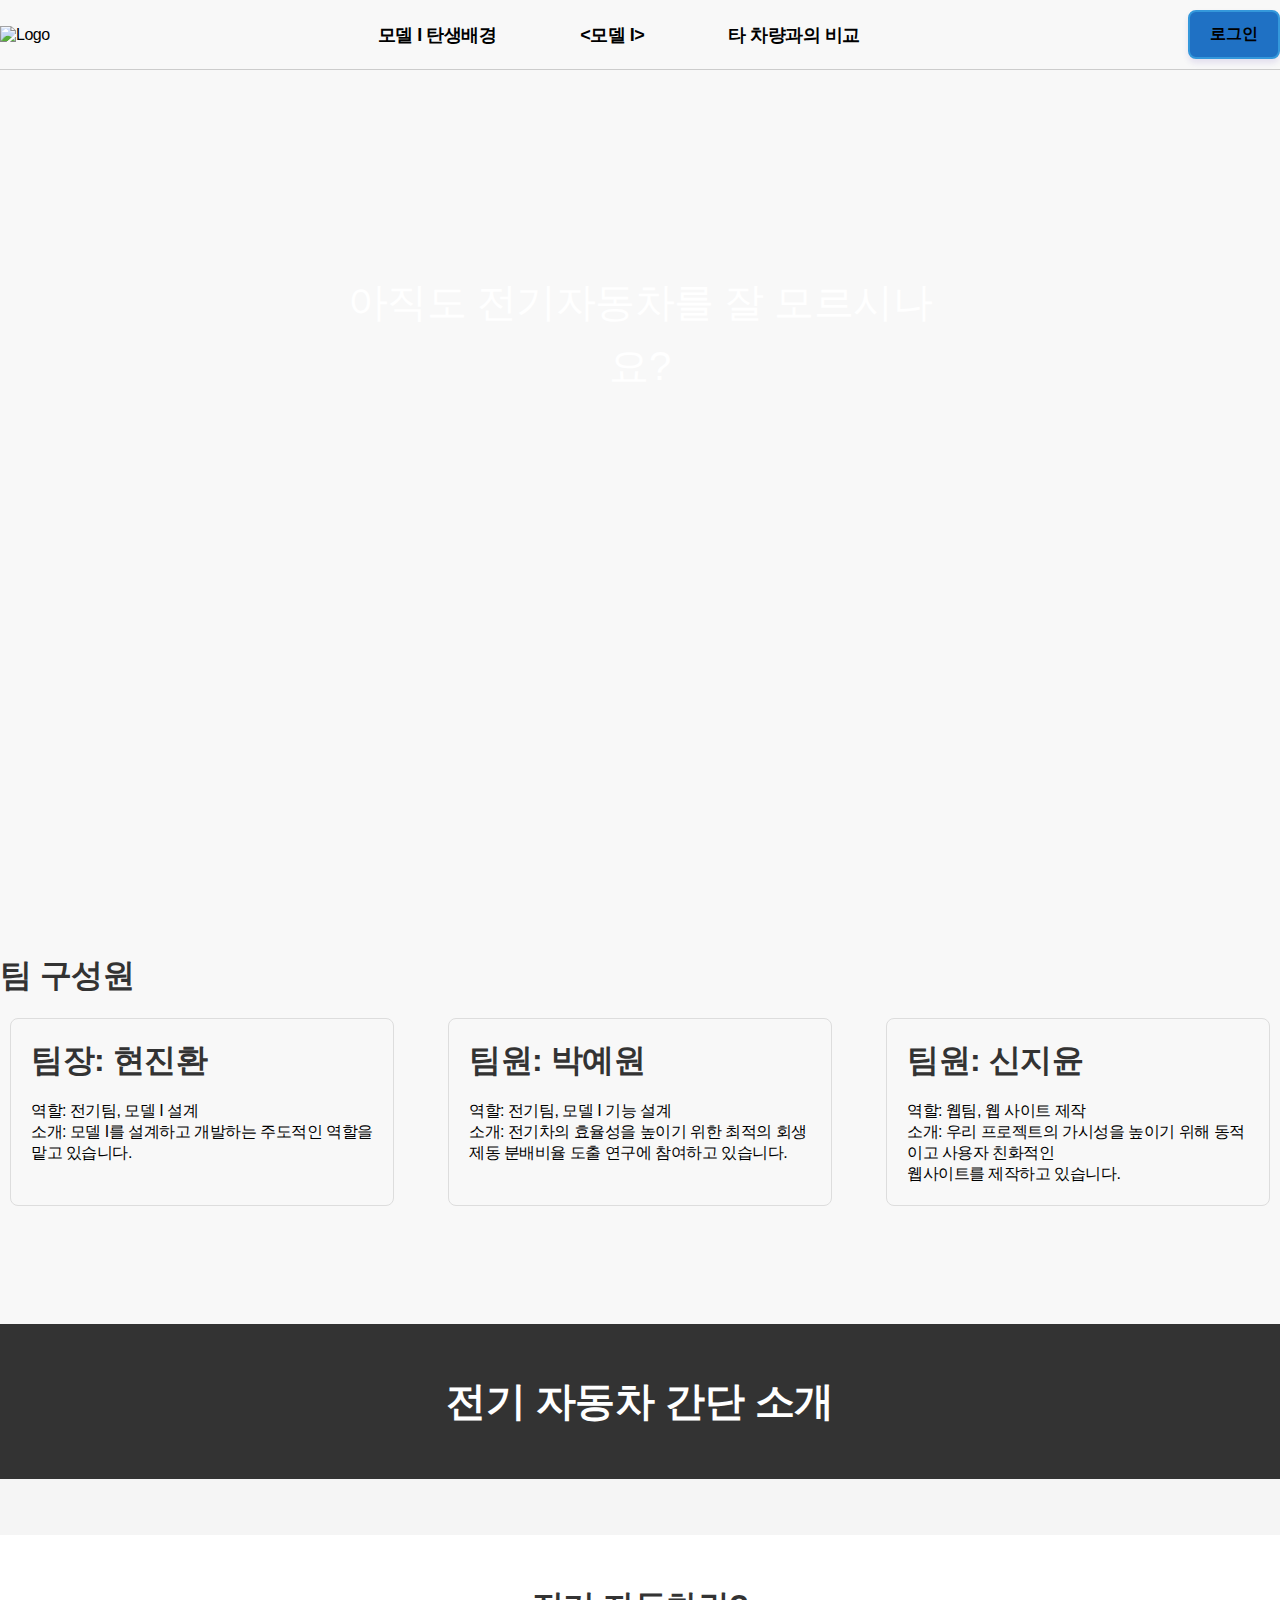
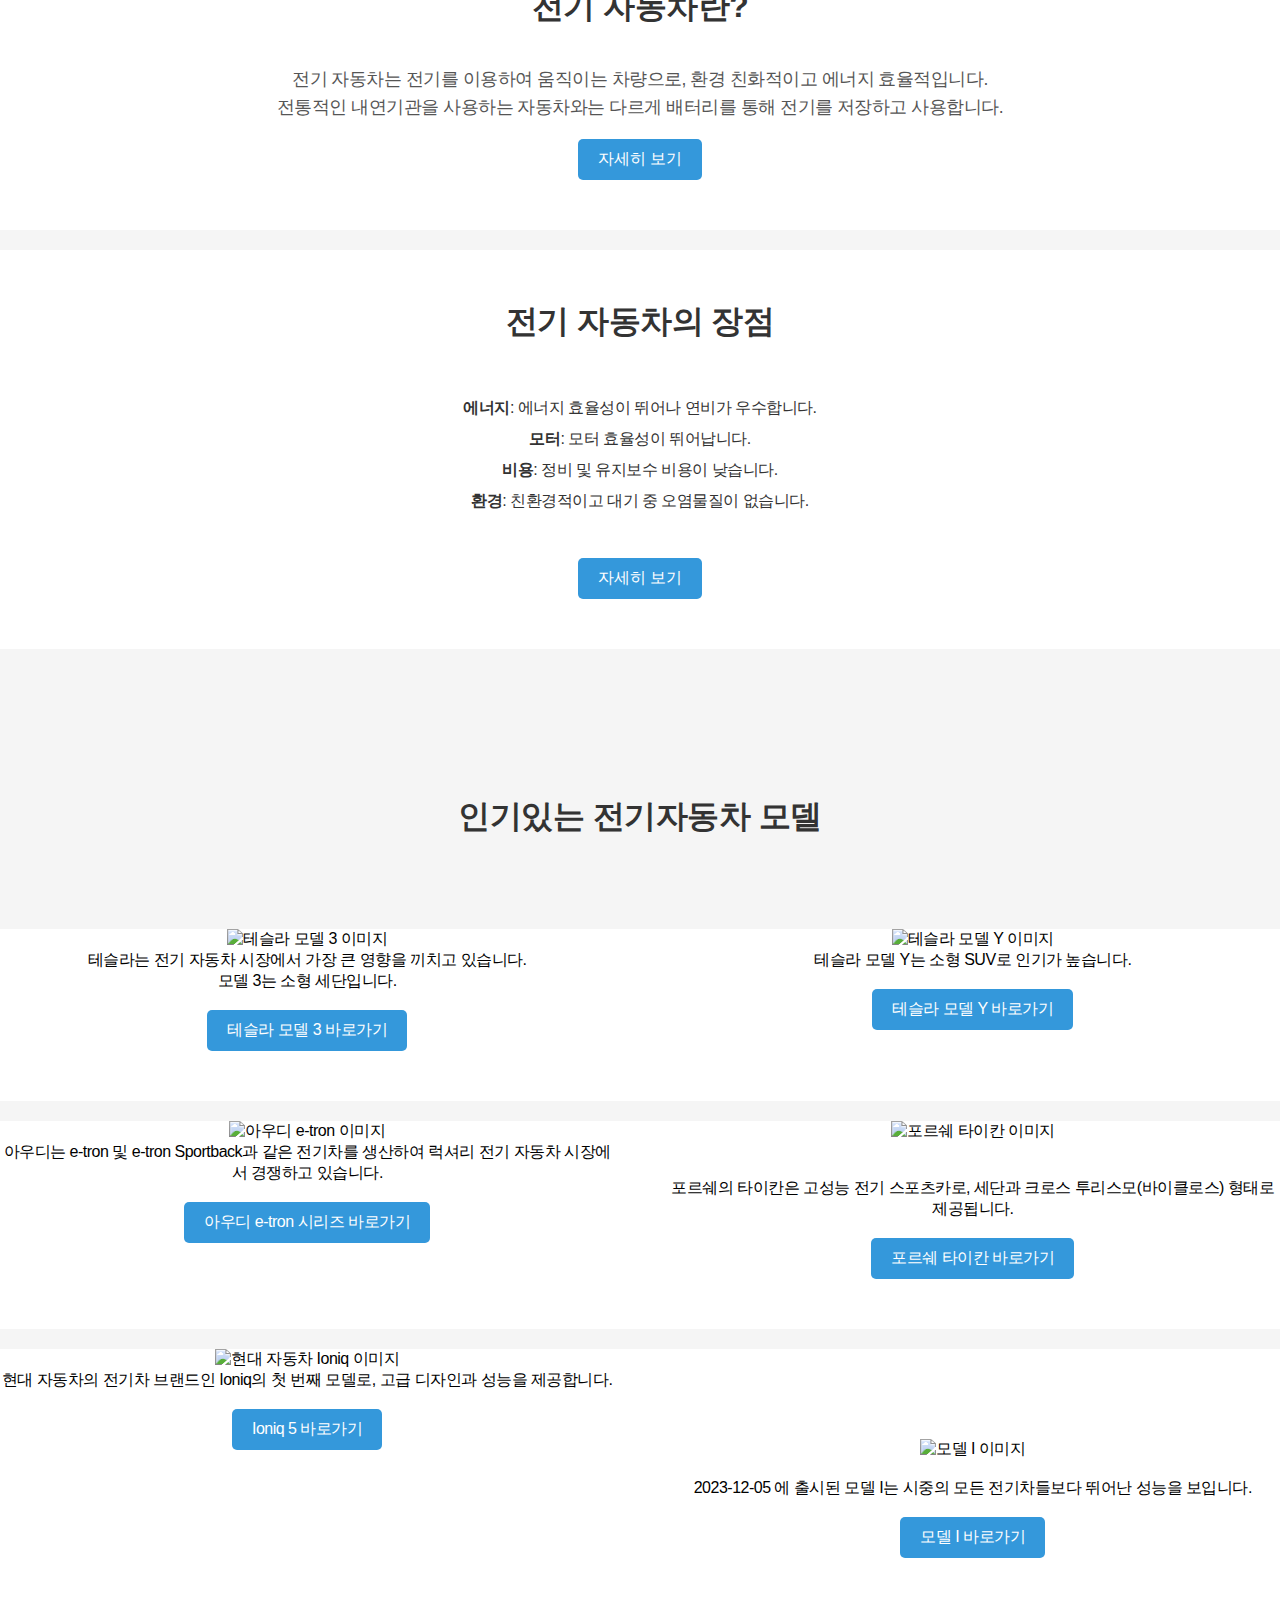
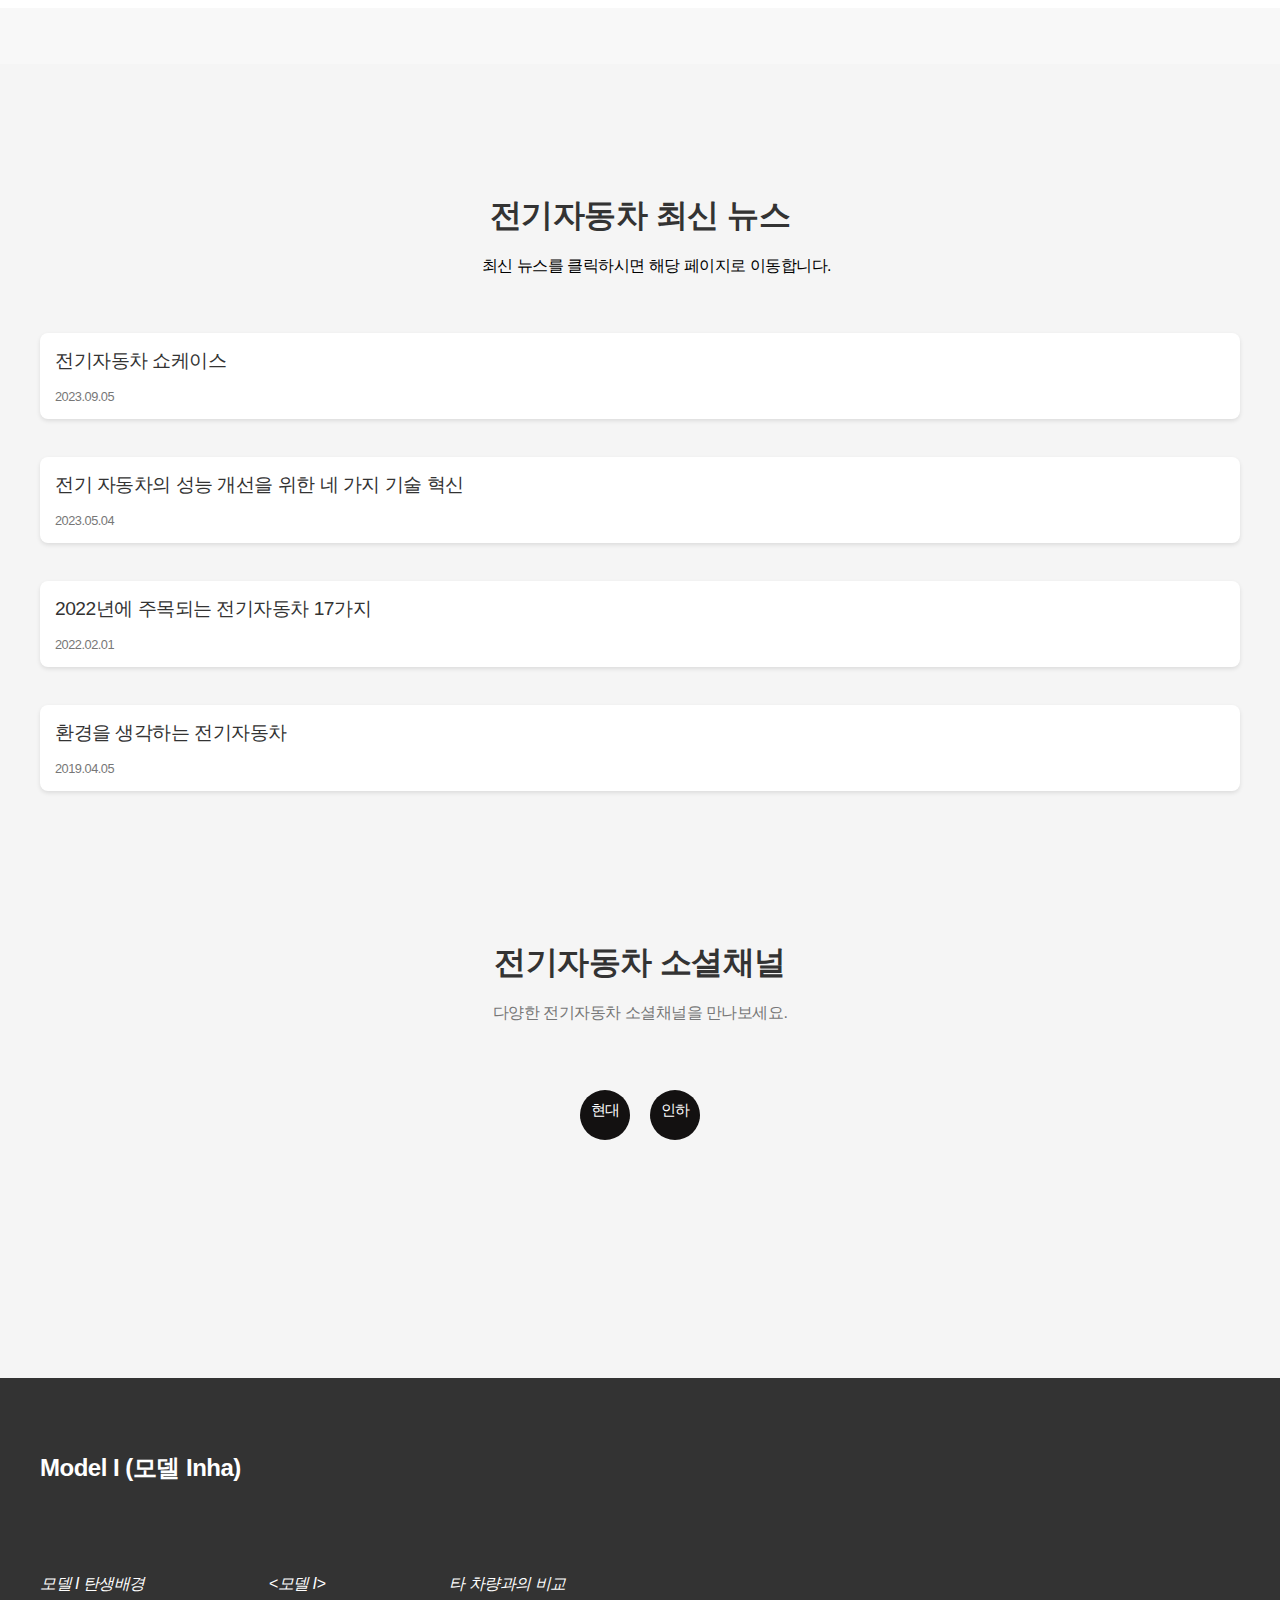
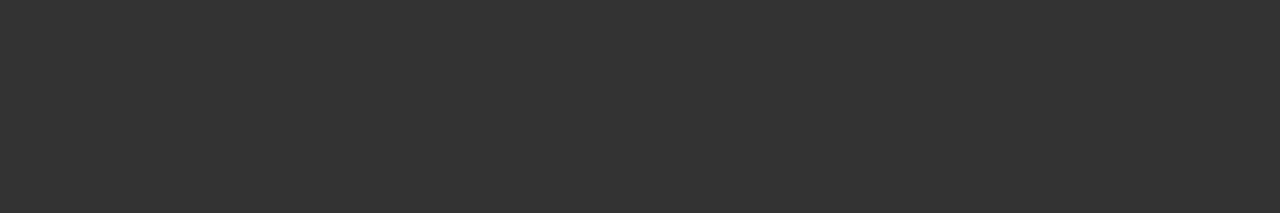
==== index.html @ 02be0cdb "Add files via upload" ====
<!DOCTYPE html>
<html lang="ko">
  <head>
    <meta charset="UTF-8" />
    <meta name="viewport" content="width=device-width, initial-scale=1.0" />
    <link rel="stylesheet" href="main.css" />
    <link rel="stylesheet" href="index.css" />
    <link
      rel="stylesheet"
      href="https://use.fontawesome.com/releases/v5.12.1/css/all.css"
      integrity="sha384-v8BU367qNbs/aIZIxuivaU55N5GPF89WBerHoGA4QTcbUjYiLQtKdrfXnqAcXyTv"
      crossorigin="anonymous"
    />
    <title>모델 I 홈페이지</title>
  </head>

  <body>
    <header>
      <div class="container">
         <!-- Logo Image -->
         <a href="index.html" id="resetButton">
         <img
         src="https://blog.kakaocdn.net/dn/cpDZ8c/btqyG77Sc1o/Q2KKUIyCWIzGQfK1fPSeok/img.jpg"
         alt="Logo"
         class="logo"
       />
      </a>
       <!--// Logo Image -->

        <nav class="gnb">
          <ul>
            <li>
              <a href="first.html">모델 I 탄생배경</a>
              <div class="gnb_inner">
                <ul class="depth1_list">
                  <li>
                    <ul class="depth2_list">
                      <li>
                        <p>
                          모델 I가 탄생한 배경에 대한 페이지입니다. 
                          <br /><br />전기자동차의 장점과 모델 I만의 특성을 알 수 있습니다.
                        </p>
                      </li>
                    </ul>
                  </li>
                </ul>
              </div>
            </li>

            <li>
              <a href="second.html"><모델 I></a>
              <div class="gnb_inner">
                <ul class="depth1_list">
                  <li>
                    <ul class="depth2_list">
                      <li>
                        <p>
                          본 사이트의 메인페이지입니다.
                          <br /><br />모델 I의 외관 및 제원 스펙을 확인할 수 있습니다.
                        </p>
                      </li>
                    </ul>
                  </li>
                </ul>
              </div>
            </li>


            <li>
              <a href="third.html">타 차량과의 비교</a>
              <div class="gnb_inner">
                <ul class="depth1_list">
                  <li>
                    <ul class="depth2_list">
                      <li>
                        <p>다른 차량과 모델 I를 비교할 수 있는 페이지입니다. <br/><br/>
                          로그인시, 내 차량과 비교하기 기능도 체험해 볼 수 있습니다.</p>
                      </li>
                    </ul>
                  </li>
                </ul>
              </div>
            </li>
          </ul>
        </nav>

        <!-- Member Button -->
        <button class="login-btn"><a href="LogIn.html">로그인</a></button>
        <!--// Member Button -->
      </div>
    </header>

    <main>
      <!-- banner -->
      <section class="banner">
        <!-- swiper-container -->
        <div class="swiper-container">
          <div class="swiper-wrapper">
            <div class="swiper-slide slide1">
              <img
                src="https://www.samsungsem.com/resources/images/kr/main/main_video_thum1.jpg"
                alt=""
              />
              <p>아직도 전기자동차를 잘 모르시나요?</p>
            </div>
            <div class="swiper-slide slide2">
              <img
                src="https://www.samsungsem.com/resources/images/kr/main/main_video_thum2.jpg"
                alt=""
              />
              <p>
                효율적인 시스템으로 <br />
                경제성과 환경을 모두 고려하였습니다.
              </p>
            </div>
            <div class="swiper-slide slide3">
              <img
                src="https://www.samsungsem.com/resources/images/kr/main/main_video_thum3.jpg"
                alt=""
              />
              <p>
                모델 I, 새로운 세계를 선도합니다! <br />
                (이미지 출처 : 삼성반도체)
              </p>
            </div>
          </div>

          <div class="swiper-pagination swiper-pagination-white"></div>

          <div class="swiper-button-prev swiper-button-white">
            <i class="fas fa-chevron-left"></i>
          </div>
          <div class="swiper-button-next swiper-button-white">
            <i class="fas fa-chevron-right"></i>
          </div>
        </div>
      </section>
      <!-- //banner -->
    </main>

    <!--team-->
    <br /><br /><br />
    <section id ="team-introduction">
      <h2>팀 구성원</h2>
      <br /><br /><br />
    </section>
    <section id="team-introduction">
      <div class="team-member">
        <h3>팀장: 현진환</h3>
        <br />
        <p>역할: 전기팀, 모델 I 설계</p>
        <p>소개: 모델 I를 설계하고 개발하는 주도적인 역할을 맡고 있습니다.</p>
      </div>
      <div class="team-member">
        <h3>팀원: 박예원</h3>
        <br />
        <p>역할: 전기팀, 모델 I 기능 설계</p>
        <p>
          소개: 전기차의 효율성을 높이기 위한 최적의 회생제동 분배비율 도출
          연구에 참여하고 있습니다.
        </p>
      </div>
      <div class="team-member">
        <h3>팀원: 신지윤</h3>
        <br />
        <p>역할: 웹팀, 웹 사이트 제작</p>
        <p>
          소개: 우리 프로젝트의 가시성을 높이기 위해 동적이고 사용자 친화적인
          <br />
          웹사이트를 제작하고 있습니다.
        </p>
      </div>
    </section>
    <!--//team-->

    <!--intro-->
    <br />
    <br />
    <br />
    <br />
    <br />
    <br />
    <div class="custom-section">
      <section id="intro">
        <h1>전기 자동차 간단 소개</h1>
      </section>
      <br /><br />

      <div class="introduction">
        <h2>전기 자동차란?</h2>
        <br /><br />
        <p>
          전기 자동차는 전기를 이용하여 움직이는 차량으로, 환경 친화적이고
          에너지 효율적입니다. <br />전통적인 내연기관을 사용하는 자동차와는
          다르게 배터리를 통해 전기를 저장하고 사용합니다.
        </p>
        <br />
        <p>
          <button class="details-button" onclick="window.location.href='https://www.electricforall.org/ko/ev-basics/'">
              자세히 보기
          </button>
      </p>
      </div>

      <div class="introduction">
        <h2>전기 자동차의 장점</h2>
        <br /><br /><br />
        <ul>
          <li>
            <strong>에너지</strong>: 에너지 효율성이 뛰어나 연비가 우수합니다.
          </li>
          <li><strong>모터</strong>: 모터 효율성이 뛰어납니다.</li>
          <li><strong>비용</strong>: 정비 및 유지보수 비용이 낮습니다.</li>
          <li>
            <strong>환경</strong>: 친환경적이고 대기 중 오염물질이 없습니다.
          </li>
        </ul>
        <br /><br />
        <p>
          <button class="details-button" onclick="window.location.href='https://brunch.co.kr/@e9ef4a874c6f4c6/275'">
              자세히 보기
          </button>
      </p>
      </div>
      <br /><br /><br /><br /><br /><br /><br />

      <div class="intro_model-introduction">
        <h2>인기있는 전기자동차 모델</h2>
        <br /><br /><br /><br /><br />

        <div class="intro_model-container">
          <div class="intro_model-content">
            <img
              src="https://github.com/Yoon0221/capston/assets/108733746/4a19ffb2-7e7e-4d0e-b962-cabaecadca07"
              alt="테슬라 모델 3 이미지"
              width="80%"/>         
            <p>
              테슬라는 전기 자동차 시장에서 가장 큰 영향을 끼치고 있습니다.<br />
              모델 3는 소형 세단입니다.
            </p><br />
            <a
              href="https://www.tesla.com/ko_kr/model3"
              class="intro_model-button"
              >테슬라 모델 3 바로가기</a
            >
          </div>

          <div class="intro_model-content">
            <img
              src="https://github.com/Yoon0221/capston/assets/108733746/e006d3a4-08cc-4c3c-ae56-0b66addb5e78"
              alt="테슬라 모델 Y 이미지"  width="80%"/>            
            <p>테슬라 모델 Y는 소형 SUV로 인기가 높습니다.</p><br />
            <a
              href="https://www.tesla.com/ko_kr/modely"
              class="intro_model-button"
              >테슬라 모델 Y 바로가기</a
            >
          </div>
        </div>

        <div class="intro_model-container">
          <div class="intro_model-content">
            <img
              src="https://github.com/Yoon0221/capston/assets/108733746/9a735255-9b37-443a-8129-282753290f94"
              alt="아우디 e-tron 이미지"
              width="80%"/>         
            <p>
              아우디는 e-tron 및 e-tron Sportback과 같은 전기차를 생산하여
              럭셔리 전기 자동차 시장에서 경쟁하고 있습니다.
            </p><br />
            <a
              href="https://www.audi.co.kr/kr/web/ko/models/Audi-etron.html"
              class="intro_model-button"
              >아우디 e-tron 시리즈 바로가기</a
            >
          </div>

          <div class="intro_model-content">
            <img
              src="https://github.com/Yoon0221/capston/assets/108733746/520f651b-d4a3-45fd-9f78-406b733de1a7"
              alt="포르쉐 타이칸 이미지"
              width="80%"/>    
              <br /><br />     <br />
            <p>
              포르쉐의 타이칸은 고성능 전기 스포츠카로, 세단과 크로스
              투리스모(바이클로스) 형태로 제공됩니다.
            </p><br />
            <a
              href="https://www.porsche.com/korea/ko/models/taycan/taycan-models/taycan/"
              class="intro_model-button"
              >포르쉐 타이칸 바로가기</a
            >
          </div>
        </div>
<div class="intro_model-container">
          <div class="intro_model-content">
            <img
              src="https://github.com/Yoon0221/capston/assets/108733746/ee7f1ea8-3f5e-4637-b105-2a721ef7aa75"
              alt="현대 자동차 Ioniq 이미지"
              width="80%"/>         
            <p>
              현대 자동차의 전기차 브랜드인 Ioniq의 첫 번째 모델로, 고급
              디자인과 성능을 제공합니다.
            </p><br />
            <a
              href="https://www.hyundai.com/kr/ko/e/vehicles/ioniq5/intro"
              class="intro_model-button"
              >Ioniq 5 바로가기</a
            >
          </div>
          <div class="intro_model-content"><br /><br /><br /><br /><br />
            <img
              src="https://github.com/Yoon0221/capston/assets/108733746/07d0028a-a3e5-4e3d-a543-52ca5e251a7e"
              alt="모델 I 이미지"
              width="50%"/>         
            <p><br />
              2023-12-05 에 출시된 모델 I는 시중의 모든 전기차들보다 뛰어난 성능을 보입니다.
            </p><br />
            <a
              href="second.html"
              class="intro_model-button"
              >모델 I 바로가기</a
            >
          </div>
        </div>
        </div>
      </div>

      <br />
      <br />
    </div>

    <!--//intro-->

    <!-- newsroom -->
  
    <section class="electric-car-news">
      <!-- wrapper -->
      <div class="wrapper">
        <br /><br /><br /><br /><br /><h2>전기자동차 최신 뉴스</h2>
        <br /><p>&emsp;&emsp;&emsp;&emsp;&emsp;&emsp;&emsp;&emsp;&emsp;&emsp;&emsp;&emsp;&emsp;
          &emsp;&emsp;&emsp;&emsp;&emsp;&emsp;&emsp;&emsp;&emsp;&emsp;&emsp;&emsp;&emsp;&emsp;&emsp;
          최신 뉴스를 클릭하시면 해당 페이지로 이동합니다.</p><br /><br />
        <!-- news_list -->
        <ul class="news_list">
          <li>
            <a
              href="http://www.cartvnews.com/news/articleView.html?idxno=615760"
            >
              <p class="tit">전기자동차 쇼케이스</p>
            </a>
            <p class="date">2023.09.05</p>
          </li>
          <br />
          <li>
            <a
              href="https://k-erc.eu/%EC%A0%84%EA%B8%B0-%EC%9E%90%EB%8F%99%EC%B0%A8%EC%9D%98-%EC%84%B1%EB%8A%A5-%EA%B0%9C%EC%84%A0%EC%9D%84-%EC%9C%84%ED%95%9C-%EB%84%A4-%EA%B0%80%EC%A7%80-%EA%B8%B0%EC%88%A0-%ED%98%81%EC%8B%A0/"
            >
              <p class="tit">
                전기 자동차의 성능 개선을 위한 네 가지 기술 혁신
              </p>
            </a>
            <p class="date">2023.05.04</p>
          </li>
          <br />
          <li>
            <a
              href="http://www.techdaily.co.kr/news/articleView.html?idxno=20332"
            >
              <p class="tit">2022년에 주목되는 전기자동차 17가지</p>
            </a>
            <p class="date">2022.02.01</p>
          </li>
          <br />
          <li>
            <a href="https://www.epnc.co.kr/news/articleView.html?idxno=83092">
              <p class="tit">환경을 생각하는 전기자동차</p>
            </a>
            <p class="date">2019.04.05</p>
          </li>
        </ul>
        <!-- //new_list -->

        <!-- social_wrap -->
        <div class="social_wrap">
          <br /><br /><br /><br /><br />
          <h3>전기자동차 소셜채널</h3>
          <br />
          <p class="txt">다양한 전기자동차 소셜채널을 만나보세요.</p>
          <br /><br />
          <ul class="list">
            <li class="youtube">
              <a href="https://www.youtube.com/@AboutHyundai"><p>현대</p> </a>
            </li>

            <li class="youtube">
              <a href="https://youtu.be/g7B14xEXE2w"><p>인하</p></a>
            </li>
          </ul>
        </div>
        <!-- //social_wrap -->
      </div>
      <!-- //wrapper -->
      <br /><br /><br /><br /><br /><br /><br /><br /><br /><br /><br />
    </section>

    <!-- //newsroom -->
    


<!-- footer -->

<footer class="child">
  <!-- container -->
  <div class="container">
    <br /><br /><br /><div class="companyName">Model I (모델 Inha)</div>
    <br />
    <br />
    <br /><br /><br />
    <ul class="depth1 clearfix">
      <li>
        <em><a href = "first.html">모델 I 탄생배경</a></em>
      </li>
      <li>
        <em><a href = "second.html"><모델 I></a></em>
      </li>
      <li>
        <em><a href = "third.html">타 차량과의 비교</a></em>
      </li>
    
    </ul>
  </div>
  <br />
  <br />
  <br />
  <br />
  <br />
  <br />
  <br />
  <br />
  <br />
  <br />
  <br />
  <!-- container -->
</footer>
<!-- //footer -->



<div class="top">
  <a href="">TOP</a>
</div>

<script src="top.js"></script>
    <script src="index.js"></script>
    <script src="main.js"></script>
  </body>
</html>
---- main.css ----
/* header */
header {
  position: relative;
  height: 70px;
  text-align: center;
  border-bottom: 1px solid #ccc;
}

header .container {
  display: flex;
  justify-content: space-between;
  align-items: center;
  height: 100%;
}

header .logo {
  width: 200px;
  height: auto;
}

header .gnb > ul > li {
  display: inline-block;
  padding: 0 40px;
}

header .gnb > ul > li:hover > a {
  border-bottom: 3px solid #043285;
}

header .gnb > ul > li > a {
  display: inline-block;
  height: 70px;
  line-height: 70px;
  font-size: 18px;
  font-weight: 600;
}

header .gnb > ul > li > a:hover {
  border-bottom: 3px solid #043285;
}

header .gnb > ul > li > a:hover + .gnb_inner {
  display: block;
}

header .gnb .gnb_inner {
  position: absolute;
  top: 70px;
  left: 0;
  right: 0;
  background-color: #ececec;
  z-index: 2;
  display: none;
}

header .gnb .gnb_inner:hover {
  display: block;
}

header .gnb .gnb_inner .depth1_list {
  width: 660px;
  margin: 0 auto;
  text-align: left;
  padding: 40px 0;
}

header .gnb .gnb_inner .depth1_list > li {
  position: relative;
  display: inline-block;
  vertical-align: top;
  margin-left: 60px;
  padding-left: 60px;
  height: 100%;
}

header .gnb .gnb_inner .depth1_list > li:first-child {
  margin-left: 0;
  padding-left: 0;
}

header .gnb .gnb_inner .depth1_list > li:first-child:before {
  display: none;
}

header .gnb .gnb_inner .depth1_list > li:before {
  content: '';
  position: absolute;
  left: 0;
  top: 0;
  height: 100%;
  width: 1px;
  background-color: #ccc;
}

header .gnb .gnb_inner .depth1_list > li > a {
  display: block;
  color: #1428a0;
  font-weight: bold;
  margin-bottom: 24px;
  font-size: 18px;
}

header .gnb .gnb_inner .depth1_list .depth2_list_div {
  float: left;
  margin-right: 40px;
}

header .gnb .gnb_inner .depth1_list .depth2_list li {
  margin-bottom: 20px;
  color: #333;
}

header
  .gnb
  .gnb_inner
  .depth1_list
  > li:first-child
  .depth2_list
  li:nth-child(1)
  a {
  color: #043285 !important;
  font-weight: bold;
}

header
  .gnb
  .gnb_inner
  .depth1_list
  > li:first-child
  .depth2_list
  li:nth-child(2)
  a {
  color: #043285 !important;
  font-weight: bold;
}

header .login-btn {
  background-color: #1f71c4;
  color: #ecf0f1;
  padding: 12px 20px;
  border: 2px solid #3498db;
  border-radius: 8px;
  cursor: pointer;
  font-size: 16px;
  font-weight: bold;
  text-transform: uppercase;
  box-shadow: 0 4px 6px rgba(38, 4, 160, 0.1);
  transition: background-color 0.3s ease, color 0.3s ease;
}

header .login-btn:hover {
  background-color: #3498db;
  color: #ecf0f1;
}
@import url('https://fonts.googleapis.com/css?family=Nanum+Gothic:400,700&display=swap');
body {
  font-family: 'Nanum Gothic';
}

/*reset 내용*/
* {
  box-sizing: border-box;
}

html,
body {
  margin: 0;
  padding: 0;
  letter-spacing: -0.5px;
}

h1,
h2,
h3,
h4,
h5,
h6,
p {
  margin: 0;
}

a {
  text-decoration: none;
  color: #000;
}

ul,
li {
  list-style: none;
  padding: 0;
  margin: 0;
}

.blind {
  font-size: 0;
  line-height: 0;
  text-indent: -9999px;
}

/* footer */

body,
h1,
h2,
h3,
p,
ul {
  margin: 0;
  padding: 0;
}

body {
  font-family: Arial, sans-serif;
  background-color: #f8f8f8;
}

footer.child {
  background-color: #333;
  color: #fff;
  padding: 20px 0;
}

footer.child .container {
  max-width: 1200px;
  margin: 0 auto;
}

footer.child .companyName {
  font-size: 24px;
  font-weight: bold;
}

footer.child .depth1 {
  list-style: none;
}

footer.child .depth1 li {
  display: inline-block;
  margin-right: 20px;
}

footer.child .depth1 a {
  color: #fff;
  text-decoration: none;
}

footer.child .depth1 a:hover {
  text-decoration: underline;
}

footer.child .depth2 {
  display: none;
  position: absolute;
  background-color: #444;
  box-shadow: 0 2px 5px rgba(0, 0, 0, 0.2);
}

footer.child em {
  margin-right: 100px;
}

/* top */

.top a {
  position: fixed;
  right: 100px;
  bottom: 100px;
  z-index: 100;
  width: 60px;
  height: 60px;
  border: 1px solid #000;
  text-align: center;
  line-height: 60px;
  background-color: #fff;
  display: none;
}

.top a.on {
  display: block;
}

.animate {
  transition: 5s ease-in-out;
}
---- index.css ----
/*banner*/

.banner .swiper-container {
  height: 830px;
  overflow: hidden;
}

.banner .swiper-container .swiper-slide {
  position: relative;
  color: #fff;
  text-align: center;
  font-size: 40px;
  line-height: 1.6;
  transition: left 0.6s;
}

.banner .swiper-container .swiper-slide p {
  position: absolute;
  left: 50%;
  top: 200px;
  transform: translateX(-50%);
}

.banner .swiper-container .swiper-slide img {
  position: absolute;
  left: 0;
  top: 0;
  right: 0;
  bottom: 0;
}

.banner .swiper-container .swiper-slide.slide1 {
  left: 0;
}

.banner .swiper-container .swiper-slide.slide2 {
  left: 100%;
}

.banner .swiper-container .swiper-slide.slide3 {
  left: 200%;
}

.banner .swiper-container .swiper-button-white {
  position: absolute;
  top: 50%;
  transform: translateY(-50%);
  color: #fff;
  font-size: 2rem;
  cursor: pointer;
  padding: 20px;
}

.banner .swiper-container .swiper-button-prev {
  left: 40px;
}

.banner .swiper-container .swiper-button-next {
  right: 40px;
}

/*team*/

h2 {
  font-size: 2em;
  text-align: center;
  color: #333;
}

#team-introduction {
  display: flex;
  justify-content: space-between;
  flex-wrap: wrap;
}

.team-member {
  flex: 0 0 30%;
  text-align: left;
  border: 1px solid #ddd;
  padding: 20px;
  border-radius: 8px;
  margin: 10px;
}

/*intro*/

.custom-section {
  font-family: 'Arial', sans-serif;
  margin: 0;
  padding: 0;
  background-color: #f5f5f5;
}

#intro {
  text-align: center;
  padding: 50px 0;
  background-color: #333;
  color: #fff;
}

#intro h1 {
  text-align: center;
  font-size: 2.5em;
  margin: 0;
}

.introduction-container {
  padding: 20px;
  text-align: center;
}

.introduction {
  padding: 50px;
  background-color: #fff;
  margin: 20px 0;
}

.introduction h2 {
  font-size: 2em;
  color: #333;
}

.introduction p {
  text-align: center;
  font-size: 1.1em;
  color: #555;
  line-height: 1.6;
}

.introduction ul {
  list-style: none;
  padding: 0;
}

.introduction li {
  text-align: center;
  margin-bottom: 10px;
  color: #333;
}

.introduction a {
  color: #4285f4;
  text-decoration: none;
  font-weight: bold;
}

.introduction a:hover {
  text-decoration: underline;
}

.details-button {
  background-color: #3498db;
  color: #ffffff;
  padding: 10px 20px;
  border: none;
  border-radius: 5px;
  text-decoration: none;
  font-size: 16px;
  cursor: pointer;
}

.details-button:hover {
  background-color: #2980b9;
}

.intro_model-body {
  font-family: Arial, sans-serif;
  max-width: 800px;
  margin: 0 auto;
}

.intro_model-container {
  background-color: #fff;
  display: flex;
  flex-wrap: wrap;
  justify-content: space-between;
  margin-bottom: 20px;
}

.intro_model-content {
  text-align: center;
  image-rendering: center;
  width: 48%;
  margin-bottom: 50px;
}

.intro_model-img {
  max-width: 100%;
  border-radius: 5px;
}

.intro_model-p {
  margin-bottom: 10px;
}

.intro_model-button {
  display: inline-block;
  padding: 10px 20px;
  font-size: 16px;
  background-color: #3498db;
  color: #ffffff;
  text-decoration: none;
  border-radius: 5px;
  transition: background-color 0.3s;
}

.intro_model-button:hover {
  background-color: #2980b9;
}

/*news and social*/

.electric-car-news {
  background-color: #f5f5f5;
  padding: 40px 0;
}

.wrapper {
  max-width: 1200px;
  margin: 0 auto;
}

.news_list {
  list-style: none;
  padding: 0;
  margin: 20px 0;
}

.news_list li {
  background-color: #fff;
  border-radius: 8px;
  box-shadow: 0 2px 4px rgba(0, 0, 0, 0.1);
  margin-bottom: 20px;
  overflow: hidden;
}

.tit {
  font-size: 1.2em;
  color: #333;
  margin: 15px;
}

.date {
  font-size: 0.8em;
  color: #777;
  margin: 0 15px 15px;
}

.social_wrap {
  text-align: center;
  margin-top: 60px;
}

h3 {
  font-size: 2em;
  color: #333;
}

.txt {
  font-size: 1em;
  color: #777;
  margin-bottom: 30px;
}

.list {
  list-style: none;
  padding: 0;
  display: flex;
  justify-content: center;
}

.list li {
  margin: 0 10px;
}

.youtube a {
  display: block;
  width: 50px;
  height: 50px;
  background-color: #131111;
  text-align: center;
  line-height: 40px;
  border-radius: 50%;
  color: #fff;
  text-decoration: none;
  font-size: 15px;
}
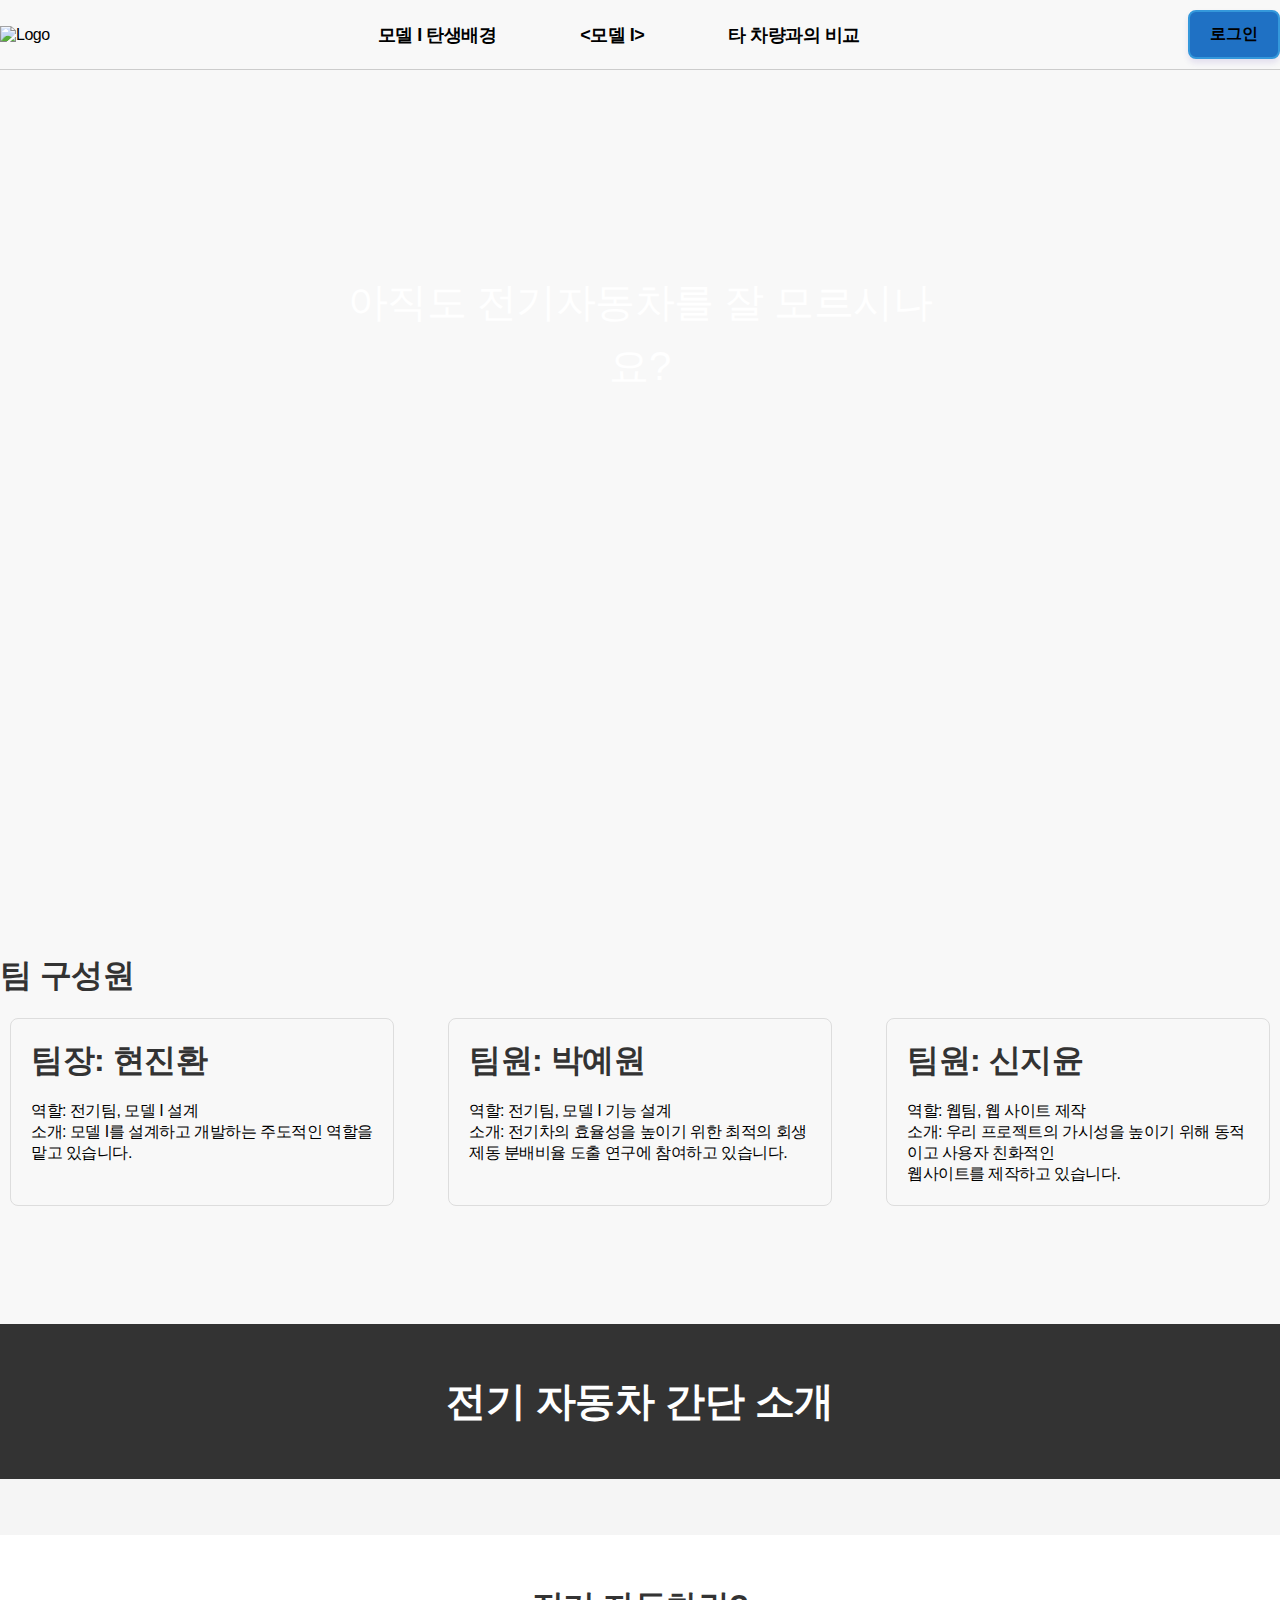
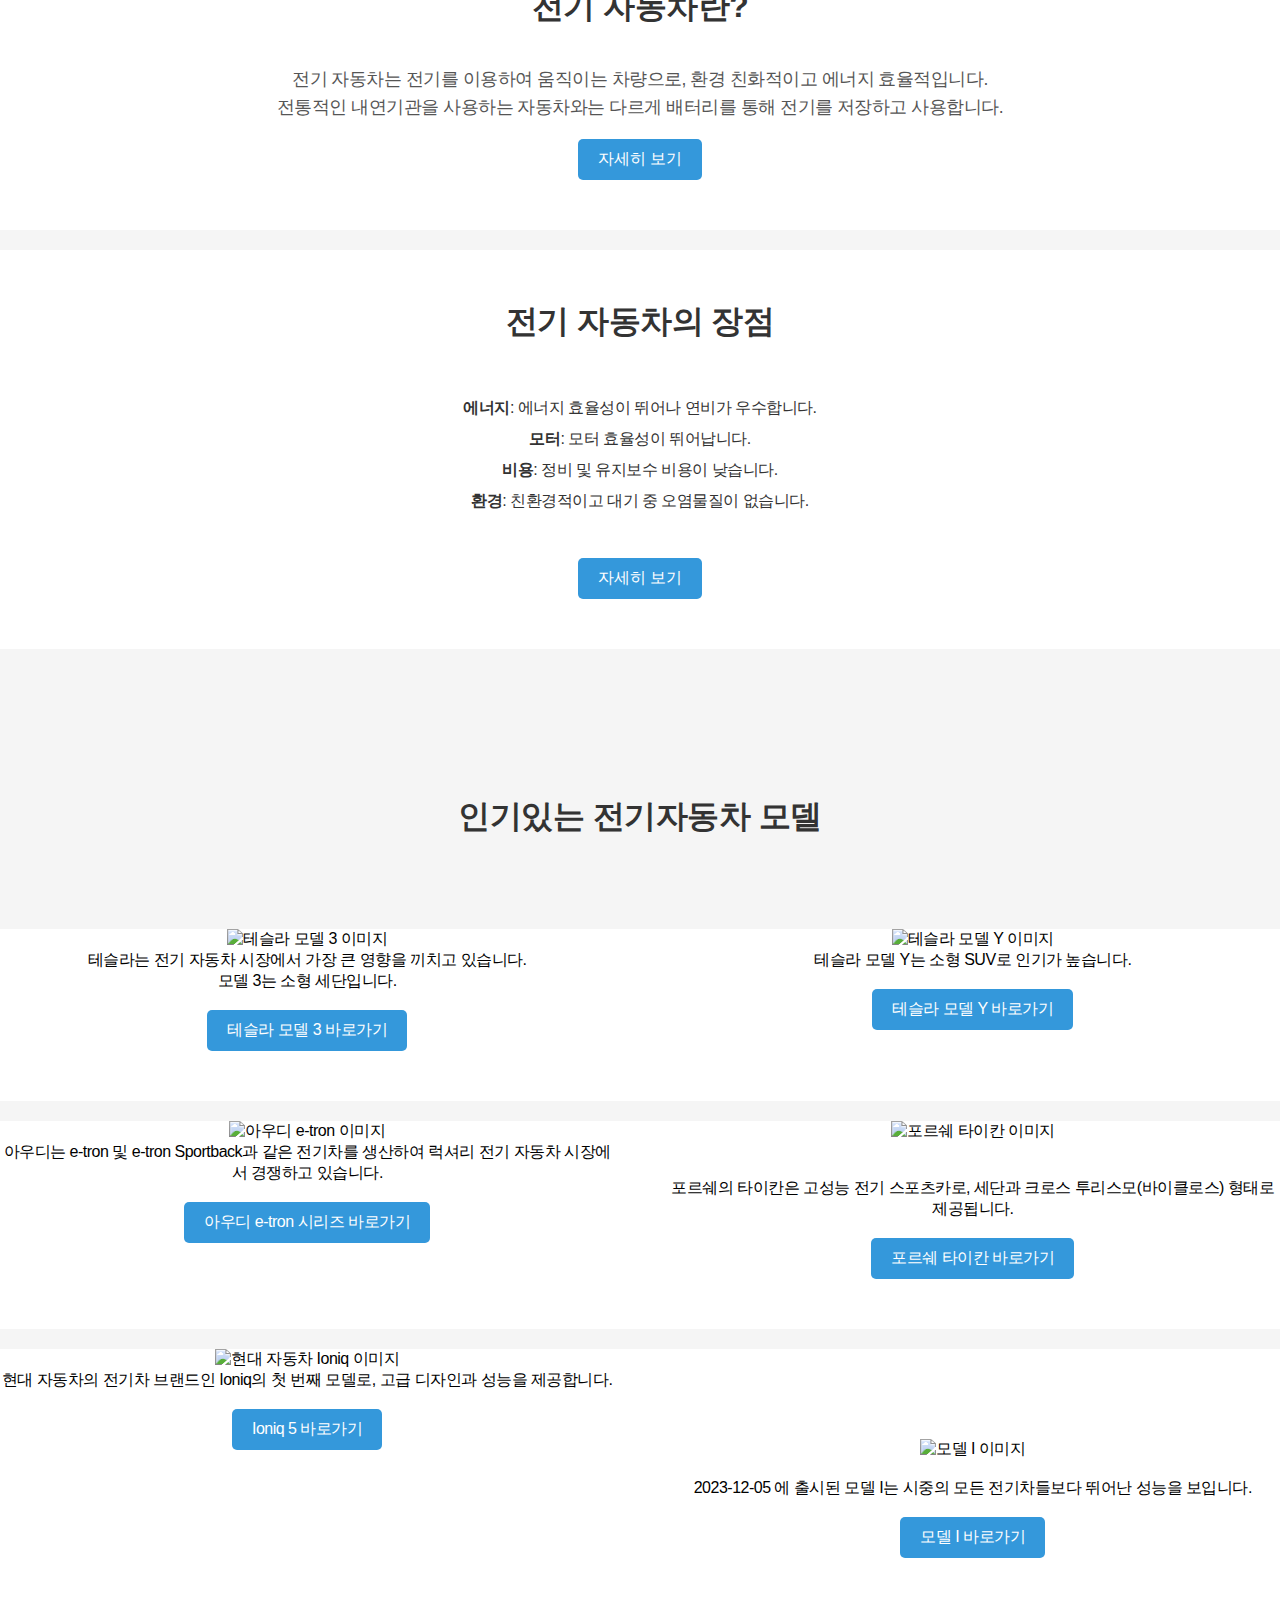
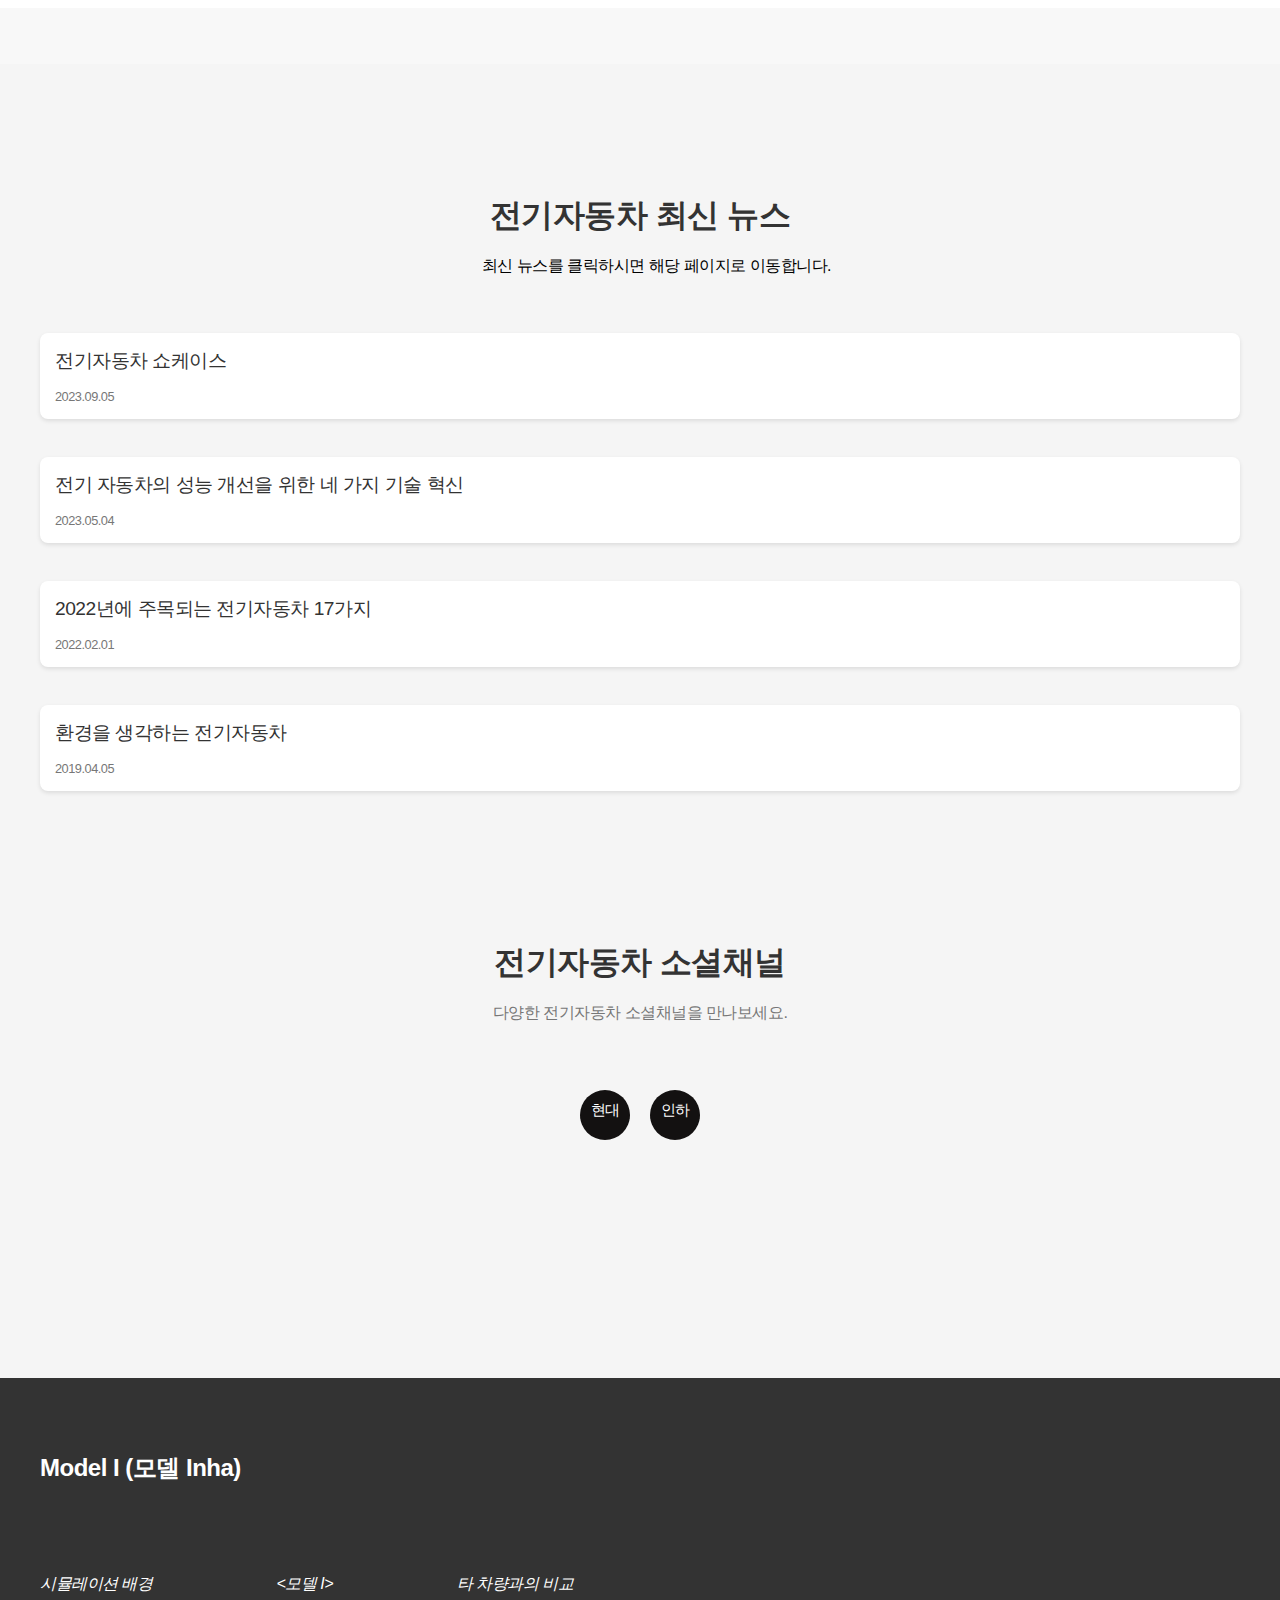
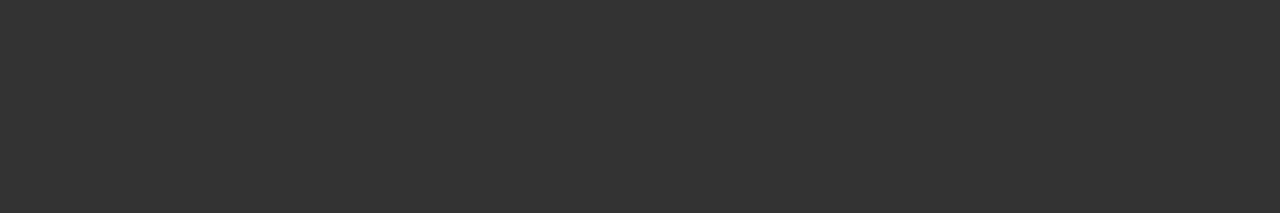
==== commit f7b236d7: "Add files via upload" ====
--- a/index.html
+++ b/index.html
@@ -419,7 +419,7 @@
     <br /><br /><br />
     <ul class="depth1 clearfix">
       <li>
-        <em><a href = "first.html">모델 I 탄생배경</a></em>
+        <em><a href = "first.html">시뮬레이션 배경</a></em>
       </li>
       <li>
         <em><a href = "second.html"><모델 I></a></em>
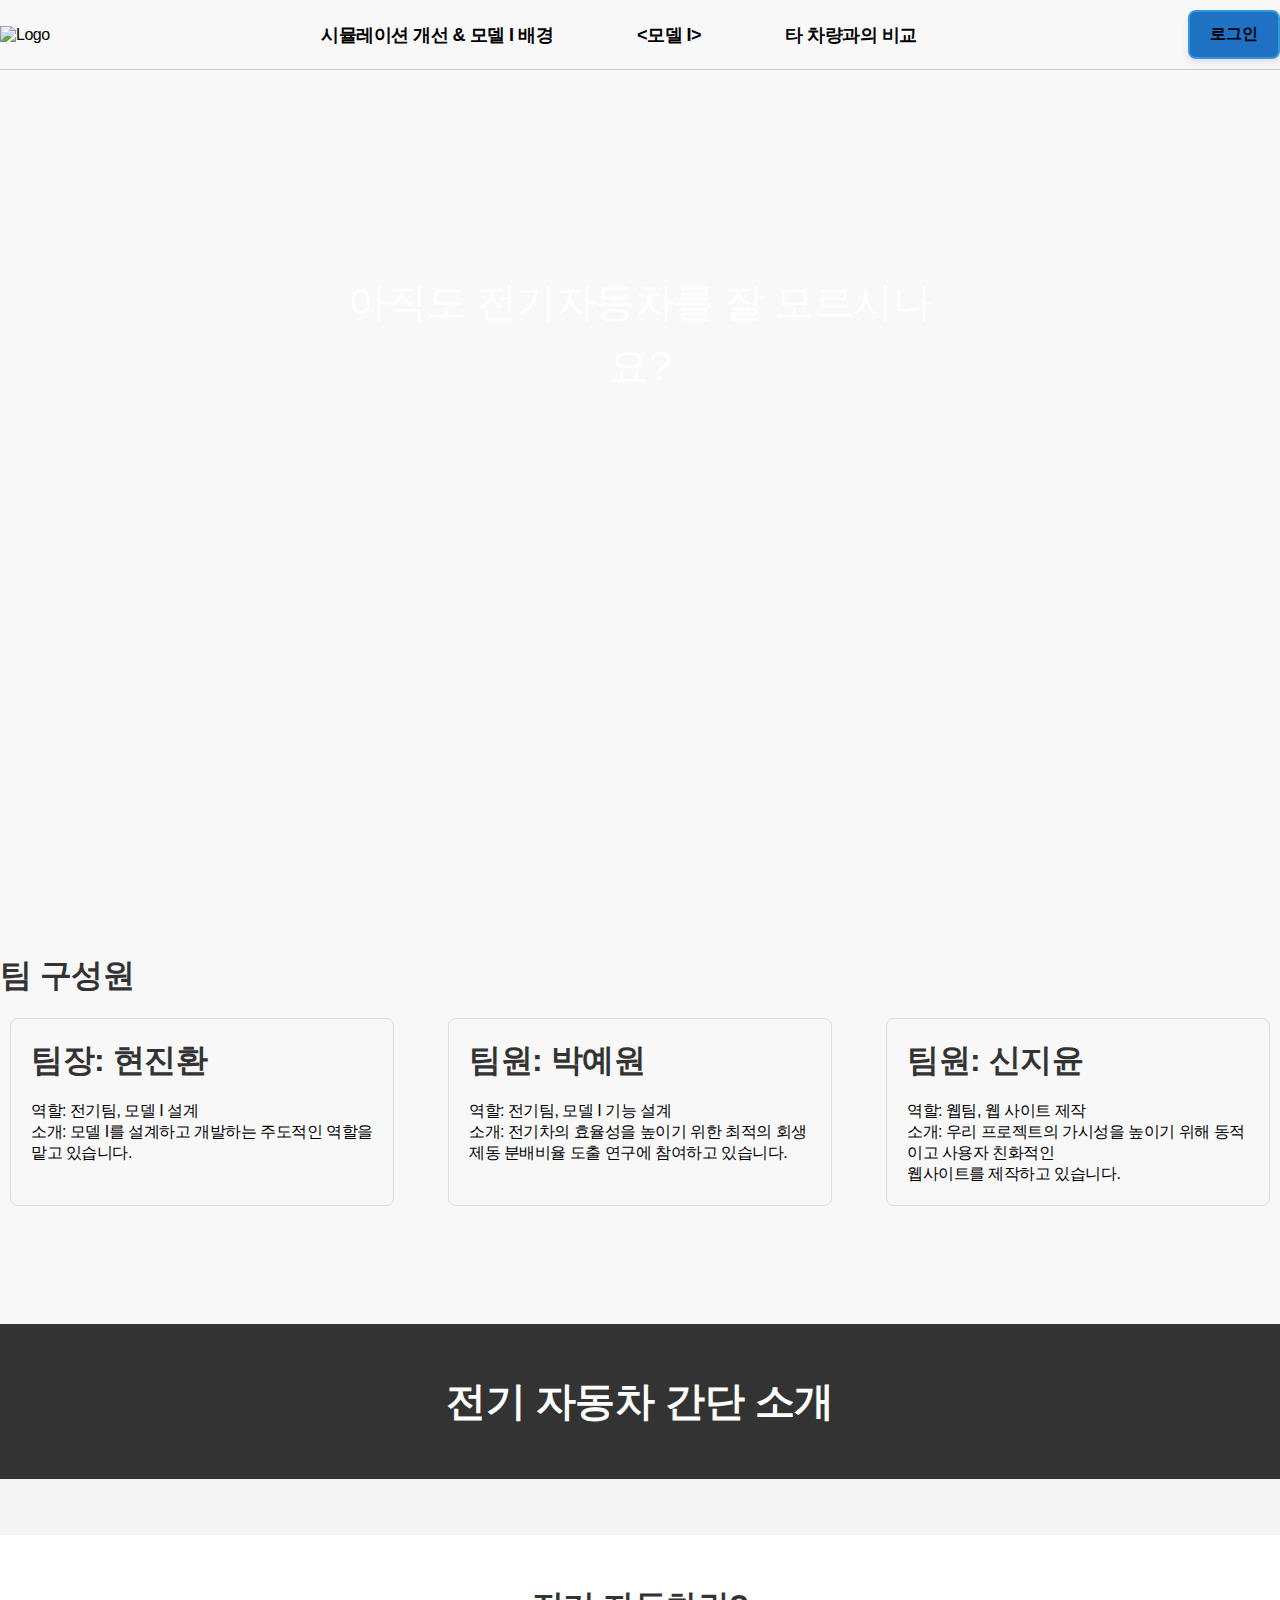
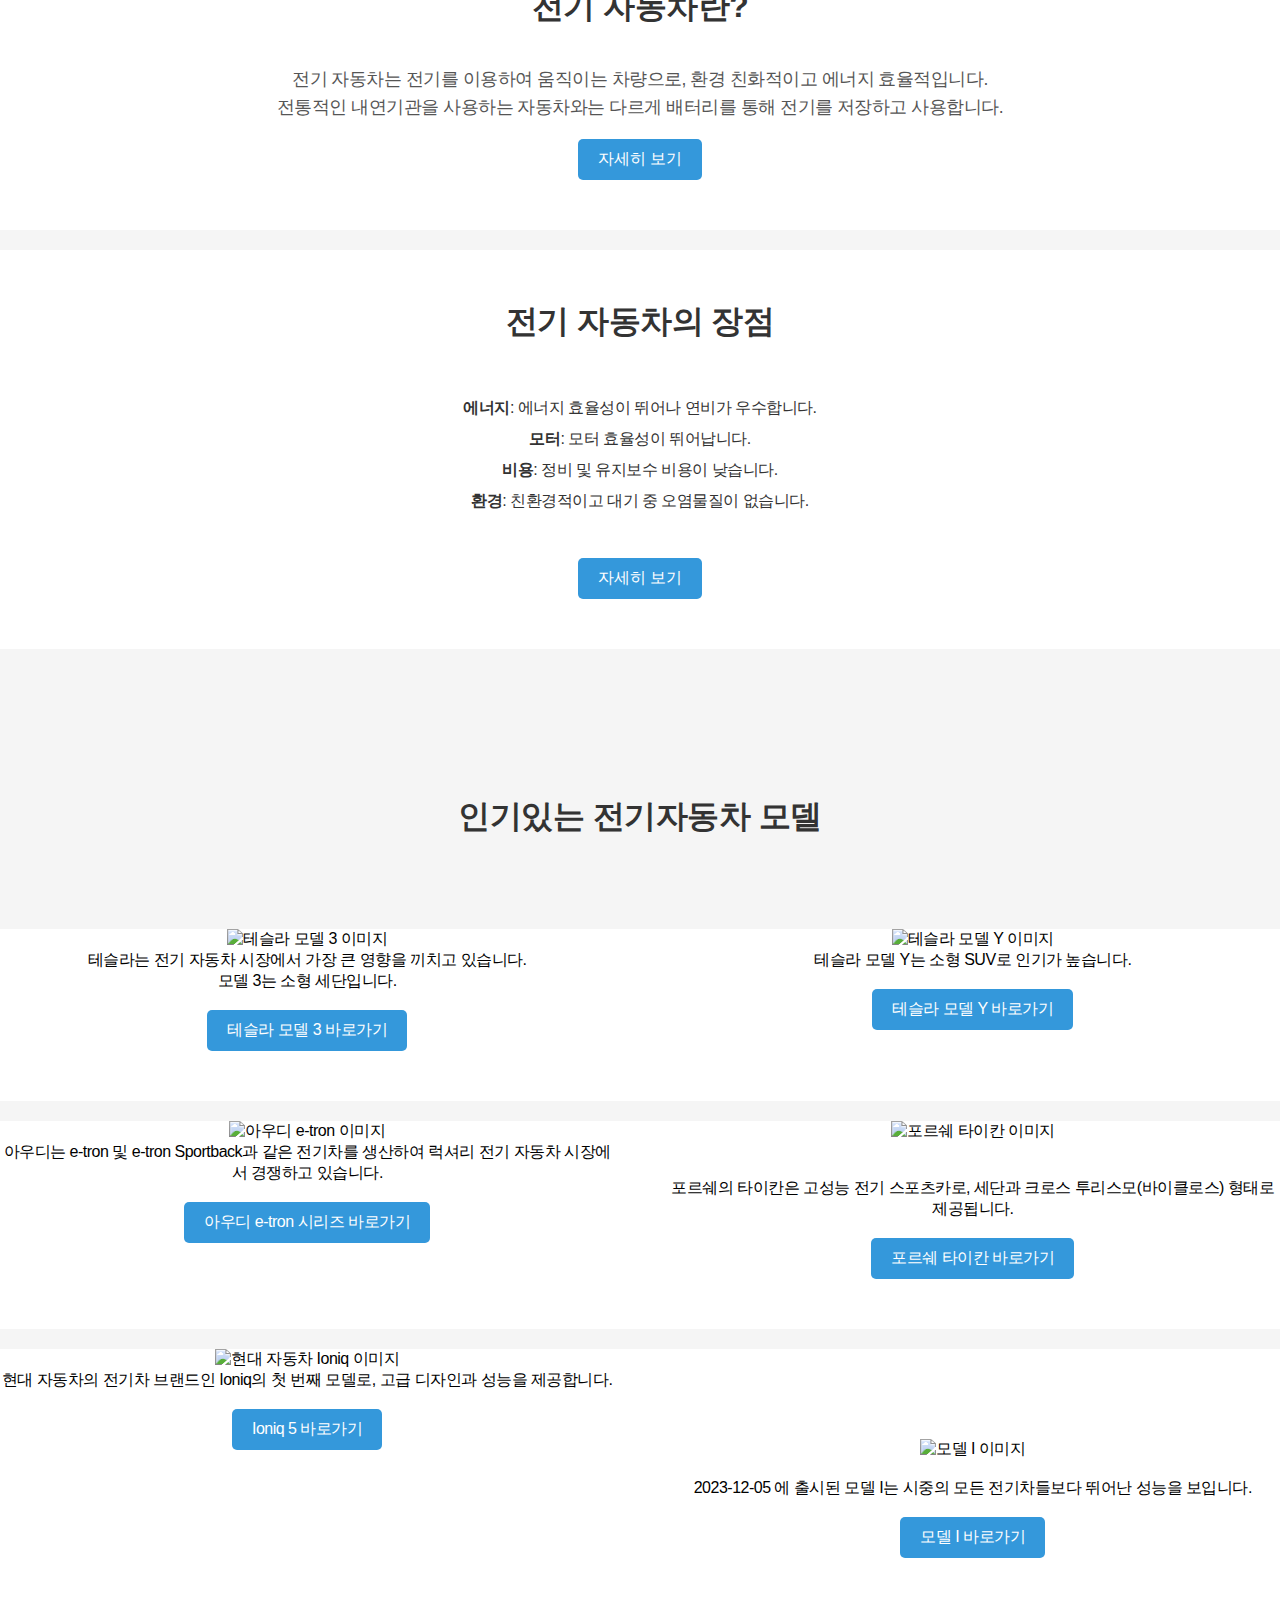
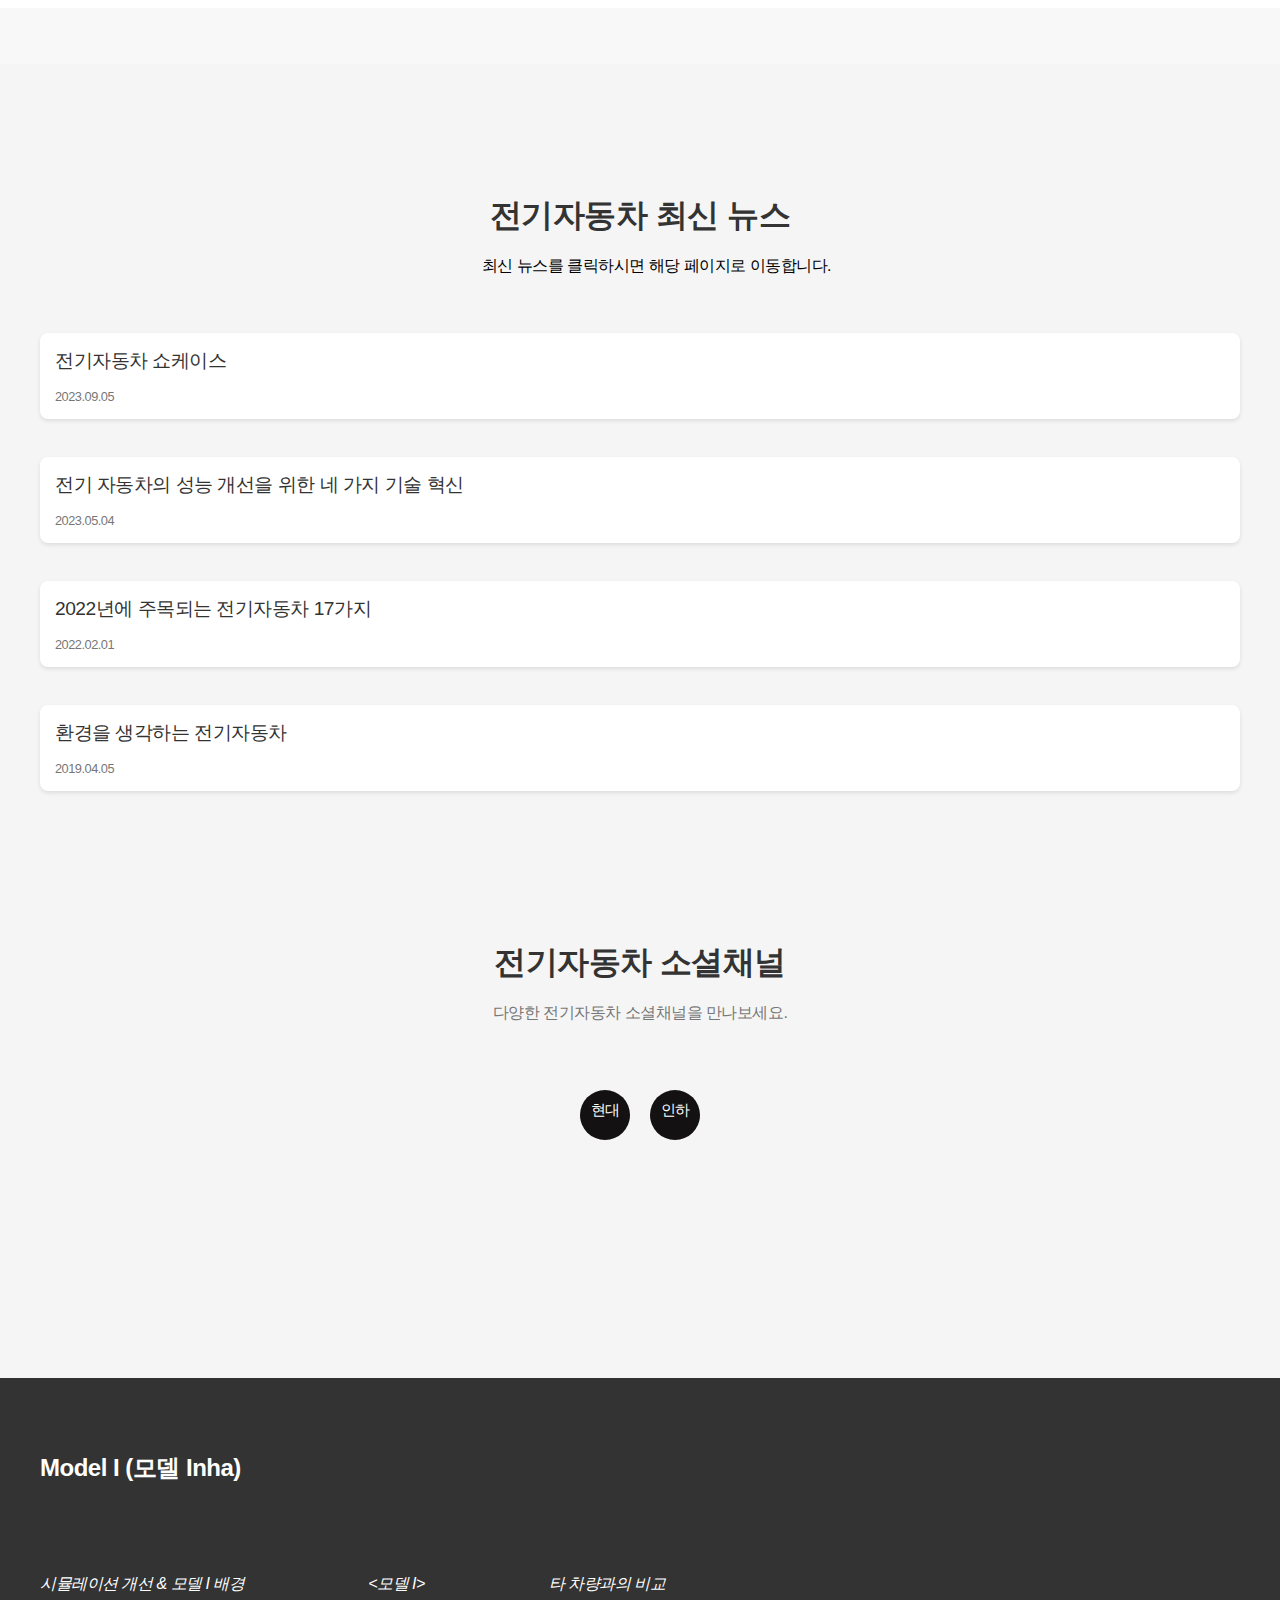
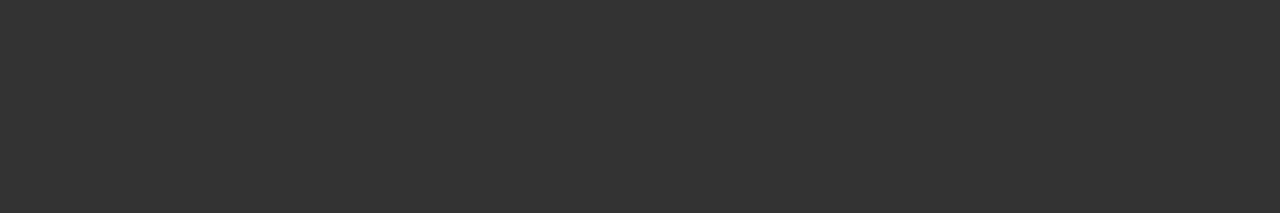
==== commit 11b626fd: "Add files via upload" ====
--- a/index.html
+++ b/index.html
@@ -20,7 +20,7 @@
          <!-- Logo Image -->
          <a href="index.html" id="resetButton">
          <img
-         src="https://blog.kakaocdn.net/dn/cpDZ8c/btqyG77Sc1o/Q2KKUIyCWIzGQfK1fPSeok/img.jpg"
+         src="https://github.com/Yoon0221/capston/assets/108733746/d45d9416-cd2a-4493-a419-fc569b3438a7"
          alt="Logo"
          class="logo"
        />
@@ -30,15 +30,15 @@
         <nav class="gnb">
           <ul>
             <li>
-              <a href="first.html">모델 I 탄생배경</a>
+              <a href="first.html">시뮬레이션 개선 & 모델 I 배경</a>
               <div class="gnb_inner">
                 <ul class="depth1_list">
                   <li>
                     <ul class="depth2_list">
                       <li>
                         <p>
-                          모델 I가 탄생한 배경에 대한 페이지입니다. 
-                          <br /><br />전기자동차의 장점과 모델 I만의 특성을 알 수 있습니다.
+                          기존 시뮬레이션 프로그램의 오차를 줄이는 개선방안을 소개하는 페이지입니다. 
+                          <br /><br />개선한 시뮬레이션을 바탕으로 모델 I를 소개하고자 합니다.
                         </p>
                       </li>
                     </ul>
@@ -419,7 +419,7 @@
     <br /><br /><br />
     <ul class="depth1 clearfix">
       <li>
-        <em><a href = "first.html">시뮬레이션 배경</a></em>
+        <em><a href = "first.html">시뮬레이션 개선 & 모델 I 배경</a></em>
       </li>
       <li>
         <em><a href = "second.html"><모델 I></a></em>
